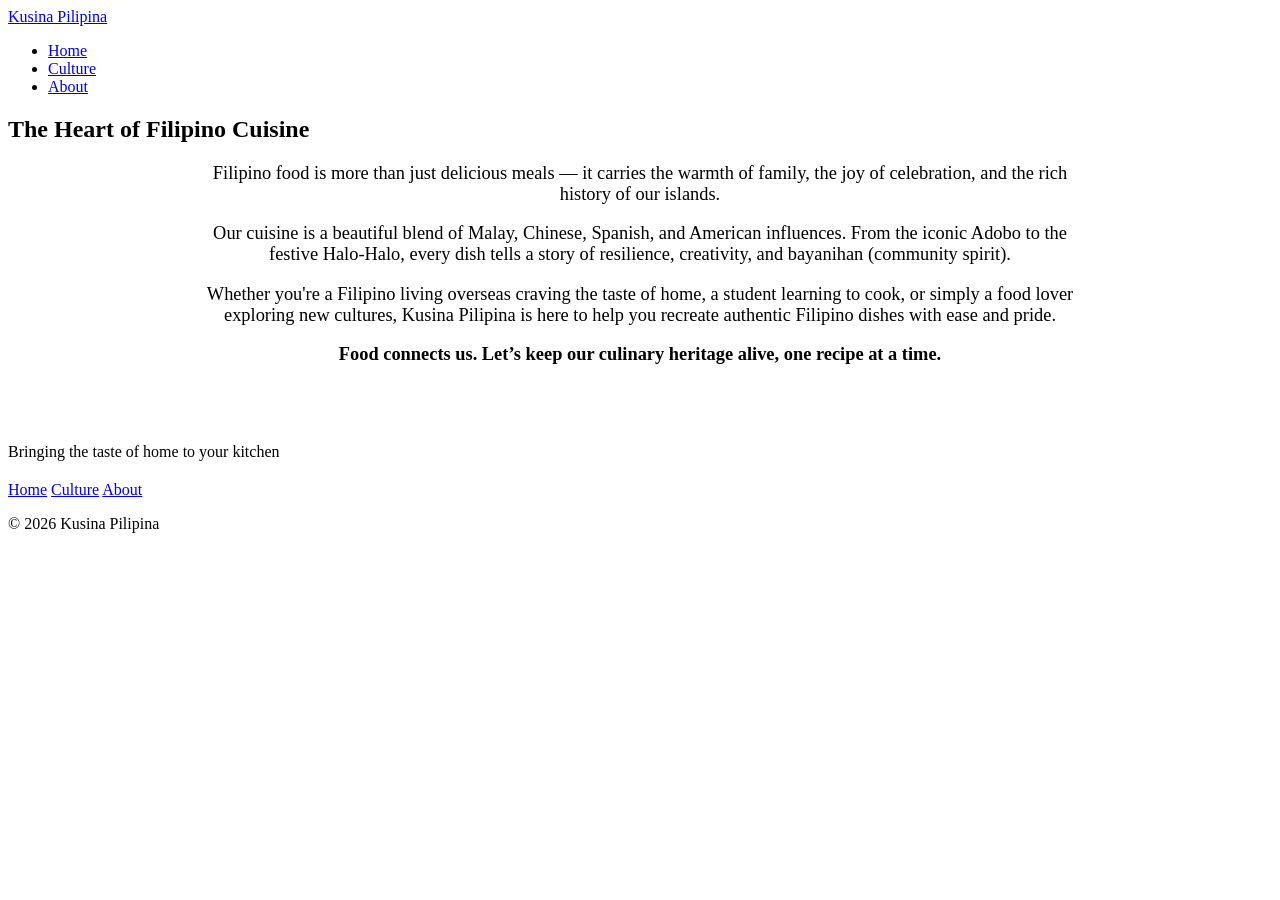
==== about.html @ 7e7f70af "css change and about html complete" ====
<!DOCTYPE html>
<html lang="en">
<head>
  <meta charset="UTF-8">
  <meta name="viewport" content="width=device-width, initial-scale=1.0">
  <title>About | Kusina Pilipina</title>
  <link rel="stylesheet" href="style.css">
  <link href="https://fonts.googleapis.com/css2?family=Inter:wght@400;500&family=Montserrat:wght@700&display=swap" rel="stylesheet">
</head>
<body>

  <!-- Navigation -->
  <div class="nav">
    <a href="index.html" class="logo">Kusina Pilipina</a>
    <nav>
      <ul>
        <li><a href="index.html">Home</a></li>
        <li><a href="index.html#culture">Culture</a></li>
        <li><a href="about.html">About</a></li>
      </ul>
    </nav>
  </div>

  <!-- About Section -->
  <section id="about">
    <h2 class="section-title">The Heart of Filipino Cuisine</h2>
    <div class="about-content" style="max-width: 900px; margin: 0 auto; text-align: center; font-size: 1.15rem;">
      <p>Filipino food is more than just delicious meals — it carries the warmth of family, the joy of celebration, and the rich history of our islands.</p>
      <p>Our cuisine is a beautiful blend of Malay, Chinese, Spanish, and American influences. From the iconic Adobo to the festive Halo-Halo, every dish tells a story of resilience, creativity, and bayanihan (community spirit).</p>
      <p>Whether you're a Filipino living overseas craving the taste of home, a student learning to cook, or simply a food lover exploring new cultures, Kusina Pilipina is here to help you recreate authentic Filipino dishes with ease and pride.</p>
      <p><strong>Food connects us. Let’s keep our culinary heritage alive, one recipe at a time.</strong></p>
    </div>
  </section>

  <footer>
    <a href="index.html" class="logo" style="color:white; font-size:2.2rem;">Kusina Pilipina</a>
    <p style="margin:20px 0;">Bringing the taste of home to your kitchen</p>
    <div class="footer-links">
      <a href="index.html">Home</a>
      <a href="index.html#culture">Culture</a>
      <a href="about.html">About</a>
    </div>
    <p>&copy; 2026 Kusina Pilipina</p>
  </footer>

</body>
</html>
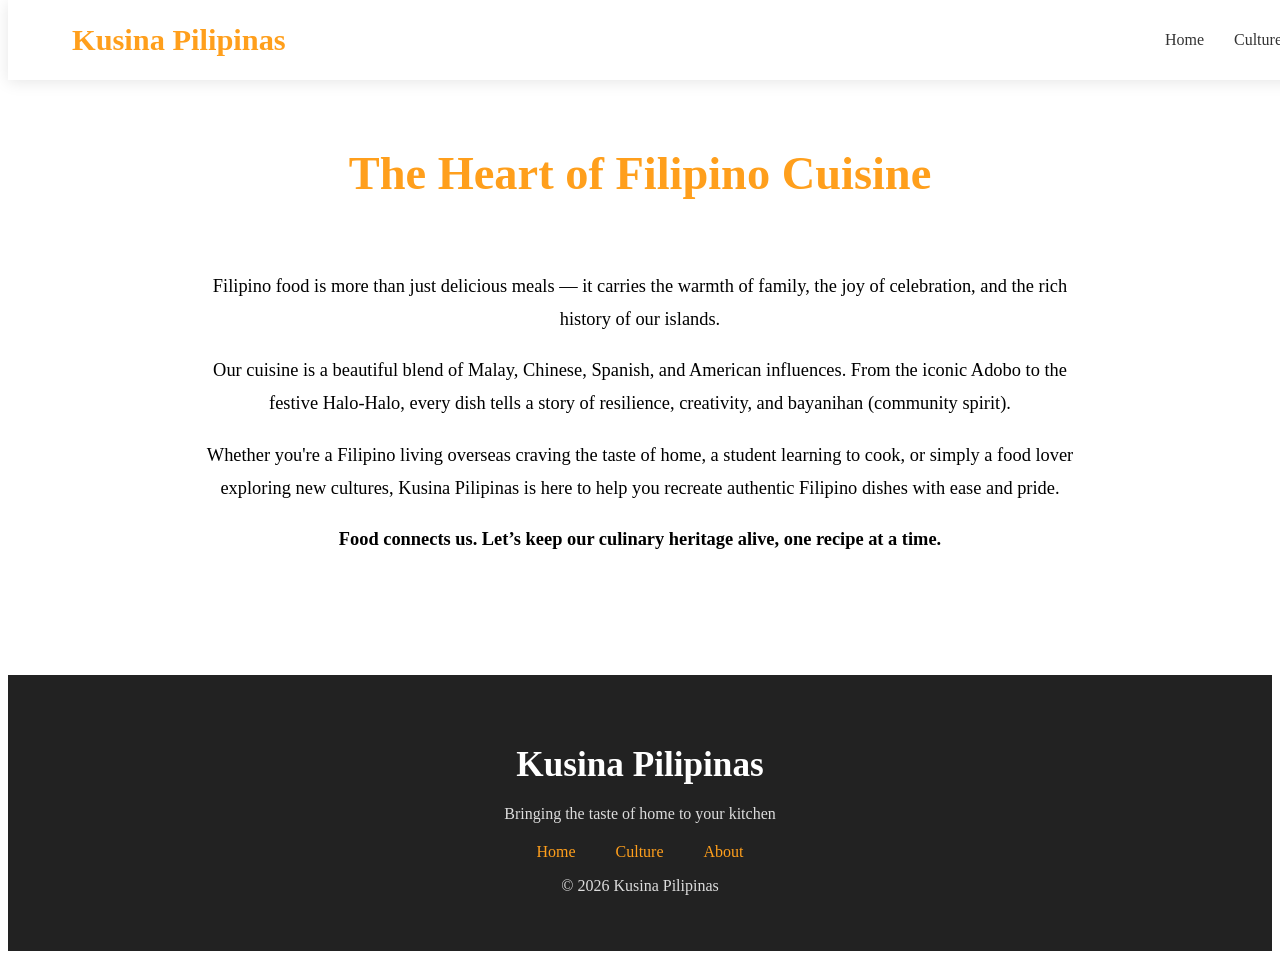
==== commit ea31cd0c: "minor fix" ====
--- a/about.html
+++ b/about.html
@@ -3,15 +3,14 @@
 <head>
   <meta charset="UTF-8">
   <meta name="viewport" content="width=device-width, initial-scale=1.0">
-  <title>About | Kusina Pilipina</title>
-  <link rel="stylesheet" href="style.css">
+  <title>About | Kusina Pilipinas</title>
+  <link rel="stylesheet" href="styles.css">
   <link href="https://fonts.googleapis.com/css2?family=Inter:wght@400;500&family=Montserrat:wght@700&display=swap" rel="stylesheet">
 </head>
 <body>
 
-  <!-- Navigation -->
   <div class="nav">
-    <a href="index.html" class="logo">Kusina Pilipina</a>
+    <a href="index.html" class="logo">Kusina Pilipinas</a>
     <nav>
       <ul>
         <li><a href="index.html">Home</a></li>
@@ -21,26 +20,25 @@
     </nav>
   </div>
 
-  <!-- About Section -->
-  <section id="about">
+  <section>
     <h2 class="section-title">The Heart of Filipino Cuisine</h2>
-    <div class="about-content" style="max-width: 900px; margin: 0 auto; text-align: center; font-size: 1.15rem;">
+    <div class="about-content">
       <p>Filipino food is more than just delicious meals — it carries the warmth of family, the joy of celebration, and the rich history of our islands.</p>
       <p>Our cuisine is a beautiful blend of Malay, Chinese, Spanish, and American influences. From the iconic Adobo to the festive Halo-Halo, every dish tells a story of resilience, creativity, and bayanihan (community spirit).</p>
-      <p>Whether you're a Filipino living overseas craving the taste of home, a student learning to cook, or simply a food lover exploring new cultures, Kusina Pilipina is here to help you recreate authentic Filipino dishes with ease and pride.</p>
+      <p>Whether you're a Filipino living overseas craving the taste of home, a student learning to cook, or simply a food lover exploring new cultures, Kusina Pilipinas is here to help you recreate authentic Filipino dishes with ease and pride.</p>
       <p><strong>Food connects us. Let’s keep our culinary heritage alive, one recipe at a time.</strong></p>
     </div>
   </section>
 
   <footer>
-    <a href="index.html" class="logo" style="color:white; font-size:2.2rem;">Kusina Pilipina</a>
+    <a href="index.html" class="logo" style="color:white; font-size:2.2rem;">Kusina Pilipinas</a>
     <p style="margin:20px 0;">Bringing the taste of home to your kitchen</p>
     <div class="footer-links">
       <a href="index.html">Home</a>
       <a href="index.html#culture">Culture</a>
       <a href="about.html">About</a>
     </div>
-    <p>&copy; 2026 Kusina Pilipina</p>
+    <p>&copy; 2026 Kusina Pilipinas</p>
   </footer>
 
 </body>
--- a/styles.css
+++ b/styles.css
@@ -0,0 +1,225 @@
+:root {
+  --orange: #FF9F1C;
+  --blue: #0077B6;
+  --cream: #FFF8F0;
+}
+
+/* Responsive Design */
+@media (max-width: 768px) {
+  .section-title {
+    font-size: 2.4rem;
+  }
+  nav ul {
+    gap: 15px;
+    font-size: 0.95rem;
+  }
+}
+
+/* Navigation Bar */
+.nav {
+  position: fixed;
+  top: 0;
+  width: 100%;
+  background: rgba(255,255,255,0.97);
+  padding: 15px 5%;
+  display: flex;
+  justify-content: space-between;
+  align-items: center;
+  box-shadow: 0 2px 15px rgba(0,0,0,0.1);
+  z-index: 1000;
+}
+
+.logo {
+  font-size: 1.9rem;
+  color: var(--orange);
+  font-weight: bold;
+  text-decoration: none;
+}
+
+nav ul {
+  list-style: none;
+  display: flex;
+  gap: 30px;
+}
+
+nav a {
+  text-decoration: none;
+  color: #333;
+  font-weight: 500;
+}
+
+nav a:hover {
+  color: var(--orange);
+}
+
+/* Main Sections */
+section {
+  padding: 100px 5%;
+}
+
+.section-title {
+  text-align: center;
+  margin-bottom: 70px;
+  font-size: 2.9rem;
+  color: var(--orange);
+}
+
+/* Recipes Section */
+#recipes {
+  background: var(--cream);
+  padding-top: 140px;
+}
+
+/* Culture Section */
+#culture {
+  background: white;
+}
+
+/* Recipes Grid */
+.recipes-grid {
+  display: grid;
+  grid-template-columns: repeat(auto-fit, minmax(340px, 1fr));
+  gap: 35px;
+  max-width: 1200px;
+  margin: 0 auto;
+}
+
+.recipe-card {
+  background: white;
+  border-radius: 18px;
+  overflow: hidden;
+  box-shadow: 0 10px 30px rgba(0,0,0,0.12);
+  transition: all 0.4s;
+  cursor: pointer;
+}
+
+.recipe-card:hover {
+  transform: translateY(-12px);
+  box-shadow: 0 20px 40px rgba(0,0,0,0.15);
+}
+
+.recipe-card img {
+  width: 100%;
+  height: 250px;
+  object-fit: cover;
+}
+
+.recipe-info {
+  padding: 22px;
+}
+
+.recipe-info h3 {
+  margin-bottom: 8px;
+}
+
+.tags {
+  font-size: 0.92rem;
+  color: var(--blue);
+  margin-bottom: 12px;
+}
+
+/* Culture Cards */
+.culture-grid {
+  display: grid;
+  grid-template-columns: repeat(auto-fit, minmax(300px, 1fr));
+  gap: 40px;
+  max-width: 1100px;
+  margin: 0 auto;
+}
+
+.culture-card {
+  background: #f9f9f9;
+  padding: 30px;
+  border-radius: 16px;
+  box-shadow: 0 5px 20px rgba(0,0,0,0.08);
+}
+
+.culture-card h3 {
+  color: var(--orange);
+  margin-bottom: 15px;
+  font-size: 1.5rem;
+}
+
+/* Modal Styles */
+.modal {
+  display: none;
+  position: fixed;
+  inset: 0;
+  background: rgba(0,0,0,0.75);
+  z-index: 2000;
+  align-items: center;
+  justify-content: center;
+  padding: 20px;
+  overflow-y: auto;
+}
+
+.modal-content {
+  background: white;
+  max-width: 720px;
+  width: 100%;
+  border-radius: 20px;
+  overflow: hidden;
+  box-shadow: 0 20px 60px rgba(0,0,0,0.3);
+}
+
+.modal-header {
+  position: relative;
+  padding: 20px 25px;
+  background: #f8f8f8;
+  border-bottom: 1px solid #eee;
+}
+
+.modal-header h2 {
+  margin: 0;
+  color: var(--orange);
+}
+
+.close {
+  position: absolute;
+  top: 18px;
+  right: 25px;
+  font-size: 2.2rem;
+  cursor: pointer;
+  color: #666;
+}
+
+.modal-body {
+  padding: 30px 35px;
+  max-height: 75vh;
+  overflow-y: auto;
+}
+
+.modal-body img {
+  width: 100%;
+  border-radius: 12px;
+  margin-bottom: 25px;
+}
+
+.modal-body h3 {
+  color: var(--orange);
+  margin: 25px 0 12px;
+  font-size: 1.4rem;
+}
+
+/* About Content */
+.about-content {
+  max-width: 900px;
+  margin: 0 auto;
+  text-align: center;
+  font-size: 1.15rem;
+  line-height: 1.8;
+}
+
+/* Footer */
+footer {
+  background: #222;
+  color: #ddd;
+  text-align: center;
+  padding: 70px 20px 40px;
+}
+
+.footer-links a {
+  color: var(--orange);
+  margin: 0 18px;
+  text-decoration: none;
+}
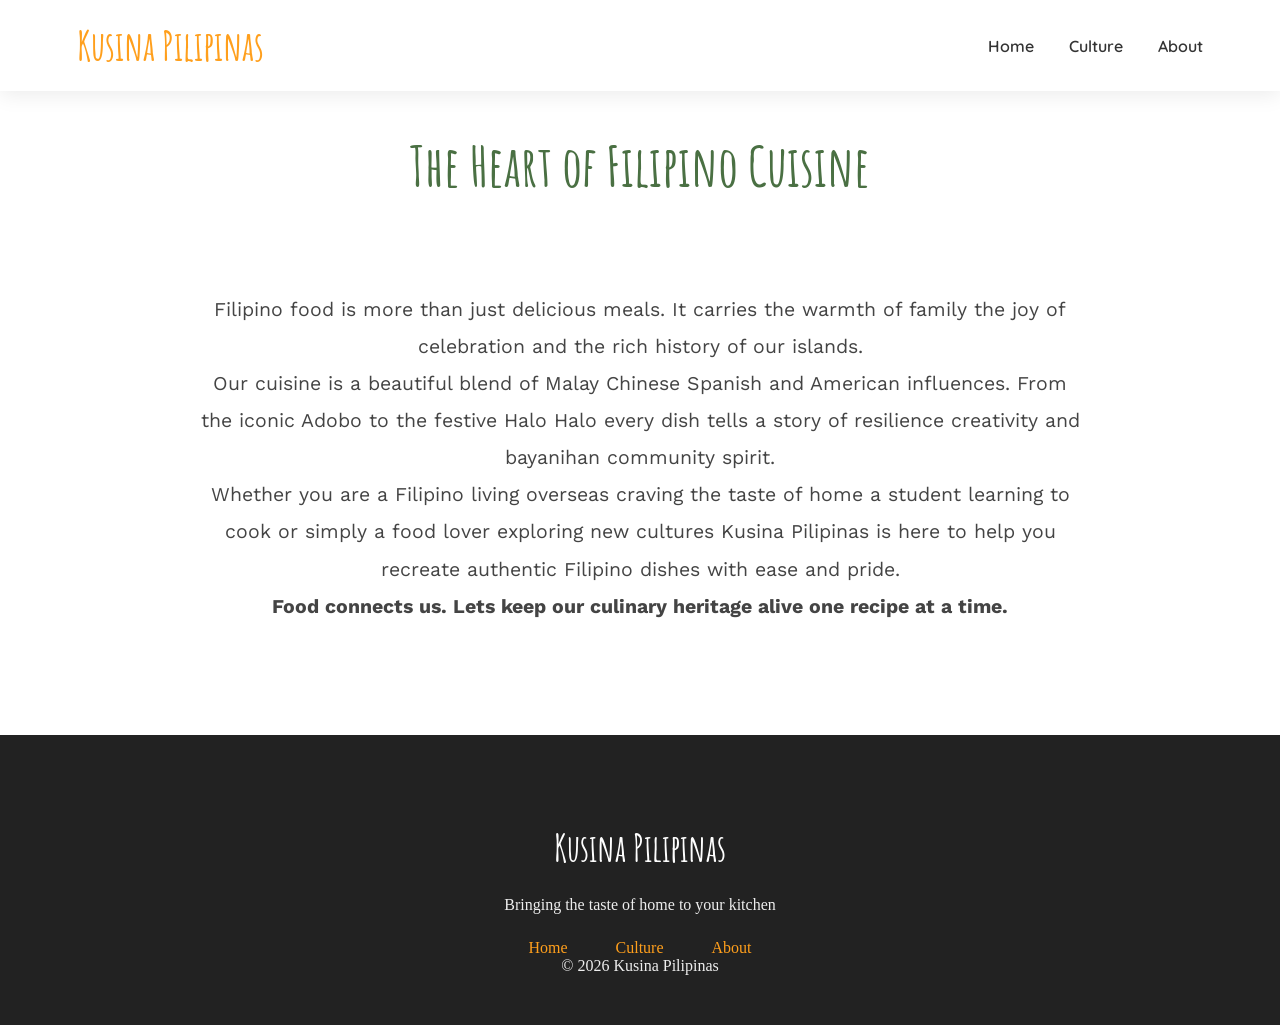
==== commit 2ff17e8c: "minor improvements" ====
--- a/about.html
+++ b/about.html
@@ -5,7 +5,7 @@
   <meta name="viewport" content="width=device-width, initial-scale=1.0">
   <title>About | Kusina Pilipinas</title>
   <link rel="stylesheet" href="styles.css">
-  <link href="https://fonts.googleapis.com/css2?family=Inter:wght@400;500&family=Montserrat:wght@700&display=swap" rel="stylesheet">
+  <link href="https://fonts.googleapis.com/css2?family=Amatic+SC:wght@700&family=Quicksand:wght@500;600&family=Work+Sans:wght@400;500&display=swap" rel="stylesheet">
 </head>
 <body>
 
@@ -23,16 +23,16 @@
   <section>
     <h2 class="section-title">The Heart of Filipino Cuisine</h2>
     <div class="about-content">
-      <p>Filipino food is more than just delicious meals — it carries the warmth of family, the joy of celebration, and the rich history of our islands.</p>
-      <p>Our cuisine is a beautiful blend of Malay, Chinese, Spanish, and American influences. From the iconic Adobo to the festive Halo-Halo, every dish tells a story of resilience, creativity, and bayanihan (community spirit).</p>
-      <p>Whether you're a Filipino living overseas craving the taste of home, a student learning to cook, or simply a food lover exploring new cultures, Kusina Pilipinas is here to help you recreate authentic Filipino dishes with ease and pride.</p>
-      <p><strong>Food connects us. Let’s keep our culinary heritage alive, one recipe at a time.</strong></p>
+      <p>Filipino food is more than just delicious meals. It carries the warmth of family the joy of celebration and the rich history of our islands.</p>
+      <p>Our cuisine is a beautiful blend of Malay Chinese Spanish and American influences. From the iconic Adobo to the festive Halo Halo every dish tells a story of resilience creativity and bayanihan community spirit.</p>
+      <p>Whether you are a Filipino living overseas craving the taste of home a student learning to cook or simply a food lover exploring new cultures Kusina Pilipinas is here to help you recreate authentic Filipino dishes with ease and pride.</p>
+      <p><strong>Food connects us. Lets keep our culinary heritage alive one recipe at a time.</strong></p>
     </div>
   </section>
 
   <footer>
-    <a href="index.html" class="logo" style="color:white; font-size:2.2rem;">Kusina Pilipinas</a>
-    <p style="margin:20px 0;">Bringing the taste of home to your kitchen</p>
+    <a href="index.html" class="logo" style="color:white; font-size:2.3rem;">Kusina Pilipinas</a>
+    <p style="margin:25px 0;">Bringing the taste of home to your kitchen</p>
     <div class="footer-links">
       <a href="index.html">Home</a>
       <a href="index.html#culture">Culture</a>
--- a/styles.css
+++ b/styles.css
@@ -1,73 +1,121 @@
 :root {
-  --orange: #FF9F1C;
-  --blue: #0077B6;
+  --mango: #FF9F1C;
+  --ube: #9B59B6;
+  --pandan: #4A7043;
   --cream: #FFF8F0;
-}
-
-/* Responsive Design */
-@media (max-width: 768px) {
-  .section-title {
-    font-size: 2.4rem;
-  }
-  nav ul {
-    gap: 15px;
-    font-size: 0.95rem;
-  }
-}
-
-/* Navigation Bar */
+  --light: #FAF4EB;
+}
+
+* {
+  margin: 0;
+  padding: 0;
+  box-sizing: border-box;
+}
+
+@import url('https://fonts.googleapis.com/css2?family=Amatic+SC:wght@700&family=Quicksand:wght@500;600&family=Work+Sans:wght@400;500&display=swap');
+
+/* Navigation */
 .nav {
   position: fixed;
   top: 0;
   width: 100%;
-  background: rgba(255,255,255,0.97);
-  padding: 15px 5%;
+  background: rgba(255, 255, 255, 0.97);
+  padding: 20px 6%;
   display: flex;
   justify-content: space-between;
   align-items: center;
-  box-shadow: 0 2px 15px rgba(0,0,0,0.1);
+  box-shadow: 0 4px 20px rgba(0, 0, 0, 0.08);
   z-index: 1000;
 }
 
 .logo {
-  font-size: 1.9rem;
-  color: var(--orange);
-  font-weight: bold;
+  font-family: 'Amatic SC', cursive;
+  font-size: 2.5rem;
+  color: var(--mango);
+  font-weight: 700;
   text-decoration: none;
 }
 
 nav ul {
   list-style: none;
   display: flex;
-  gap: 30px;
+  gap: 35px;
 }
 
 nav a {
+  font-family: 'Quicksand', sans-serif;
   text-decoration: none;
   color: #333;
-  font-weight: 500;
+  font-weight: 600;
+  transition: color 0.3s;
 }
 
 nav a:hover {
-  color: var(--orange);
-}
-
-/* Main Sections */
+  color: var(--ube);
+}
+
+/* Sections */
 section {
-  padding: 100px 5%;
+  padding: 130px 6% 110px;
 }
 
 .section-title {
-  text-align: center;
-  margin-bottom: 70px;
-  font-size: 2.9rem;
-  color: var(--orange);
+  font-family: 'Amatic SC', cursive;
+  text-align: center;
+  font-size: 3.5rem;
+  color: var(--pandan);
+  margin-bottom: 90px;
 }
 
 /* Recipes Section */
 #recipes {
-  background: var(--cream);
-  padding-top: 140px;
+  background: var(--light);
+}
+
+.recipes-grid {
+  display: grid;
+  grid-template-columns: repeat(auto-fit, minmax(380px, 1fr));
+  gap: 50px;
+  max-width: 1320px;
+  margin: 0 auto;
+}
+
+.recipe-card {
+  background: white;
+  border-radius: 28px;
+  overflow: hidden;
+  box-shadow: 0 15px 45px rgba(0, 0, 0, 0.12);
+  transition: all 0.4s ease;
+}
+
+.recipe-card:hover {
+  transform: translateY(-20px);
+  box-shadow: 0 35px 70px rgba(0, 0, 0, 0.18);
+}
+
+.recipe-card img {
+  width: 100%;
+  height: 285px;
+  object-fit: cover;
+}
+
+.recipe-info {
+  padding: 32px 28px;
+  text-align: center;
+}
+
+.recipe-info h3 {
+  font-family: 'Quicksand', sans-serif;
+  color: var(--pandan);
+  margin-bottom: 12px;
+  font-size: 1.55rem;
+}
+
+.tags {
+  color: var(--ube);
+  font-size: 0.98rem;
+  margin-bottom: 16px;
+  font-weight: 500;
 }
 
 /* Culture Section */
@@ -75,151 +123,102 @@
   background: white;
 }
 
-/* Recipes Grid */
-.recipes-grid {
+.culture-grid {
   display: grid;
   grid-template-columns: repeat(auto-fit, minmax(340px, 1fr));
-  gap: 35px;
-  max-width: 1200px;
+  gap: 45px;
+  max-width: 1180px;
   margin: 0 auto;
 }
 
-.recipe-card {
-  background: white;
-  border-radius: 18px;
-  overflow: hidden;
-  box-shadow: 0 10px 30px rgba(0,0,0,0.12);
-  transition: all 0.4s;
-  cursor: pointer;
-}
-
-.recipe-card:hover {
-  transform: translateY(-12px);
-  box-shadow: 0 20px 40px rgba(0,0,0,0.15);
-}
-
-.recipe-card img {
-  width: 100%;
-  height: 250px;
-  object-fit: cover;
-}
-
-.recipe-info {
-  padding: 22px;
-}
-
-.recipe-info h3 {
-  margin-bottom: 8px;
-}
-
-.tags {
-  font-size: 0.92rem;
-  color: var(--blue);
-  margin-bottom: 12px;
-}
-
-/* Culture Cards */
-.culture-grid {
-  display: grid;
-  grid-template-columns: repeat(auto-fit, minmax(300px, 1fr));
-  gap: 40px;
-  max-width: 1100px;
+.culture-card {
+  background: #fdf9f2;
+  padding: 42px 34px;
+  border-radius: 26px;
+  box-shadow: 0 12px 40px rgba(0, 0, 0, 0.09);
+  text-align: center;
+}
+
+.culture-card h3 {
+  font-family: 'Amatic SC', cursive;
+  color: var(--mango);
+  font-size: 2.1rem;
+  margin-bottom: 20px;
+}
+
+/* About Content */
+.about-content {
+  max-width: 880px;
   margin: 0 auto;
-}
-
-.culture-card {
-  background: #f9f9f9;
-  padding: 30px;
-  border-radius: 16px;
-  box-shadow: 0 5px 20px rgba(0,0,0,0.08);
-}
-
-.culture-card h3 {
-  color: var(--orange);
-  margin-bottom: 15px;
-  font-size: 1.5rem;
-}
-
-/* Modal Styles */
+  text-align: center;
+  font-family: 'Work Sans', sans-serif;
+  font-size: 1.22rem;
+  line-height: 1.9;
+  color: #444;
+}
+
+/* Footer */
+footer {
+  background: #222;
+  color: #eee;
+  text-align: center;
+  padding: 90px 20px 50px;
+}
+
+.footer-links a {
+  color: var(--mango);
+  margin: 0 22px;
+  text-decoration: none;
+  font-weight: 500;
+}
+
+.footer-links a:hover {
+  text-decoration: underline;
+}
+
+/* Modal */
 .modal {
   display: none;
   position: fixed;
   inset: 0;
-  background: rgba(0,0,0,0.75);
+  background: rgba(0,0,0,0.78);
   z-index: 2000;
   align-items: center;
   justify-content: center;
   padding: 20px;
-  overflow-y: auto;
 }
 
 .modal-content {
   background: white;
-  max-width: 720px;
-  width: 100%;
-  border-radius: 20px;
+  max-width: 760px;
+  width: 100%;
+  border-radius: 28px;
   overflow: hidden;
-  box-shadow: 0 20px 60px rgba(0,0,0,0.3);
-}
-
-.modal-header {
-  position: relative;
-  padding: 20px 25px;
-  background: #f8f8f8;
-  border-bottom: 1px solid #eee;
-}
-
-.modal-header h2 {
-  margin: 0;
-  color: var(--orange);
+  box-shadow: 0 30px 80px rgba(0,0,0,0.3);
 }
 
 .close {
   position: absolute;
-  top: 18px;
-  right: 25px;
-  font-size: 2.2rem;
+  top: 22px;
+  right: 28px;
+  font-size: 2.6rem;
   cursor: pointer;
-  color: #666;
+  color: #555;
 }
 
 .modal-body {
-  padding: 30px 35px;
-  max-height: 75vh;
+  padding: 40px;
+  max-height: 80vh;
   overflow-y: auto;
 }
 
 .modal-body img {
   width: 100%;
-  border-radius: 12px;
-  margin-bottom: 25px;
+  border-radius: 20px;
+  margin-bottom: 30px;
 }
 
 .modal-body h3 {
-  color: var(--orange);
-  margin: 25px 0 12px;
-  font-size: 1.4rem;
-}
-
-/* About Content */
-.about-content {
-  max-width: 900px;
-  margin: 0 auto;
-  text-align: center;
-  font-size: 1.15rem;
-  line-height: 1.8;
-}
-
-/* Footer */
-footer {
-  background: #222;
-  color: #ddd;
-  text-align: center;
-  padding: 70px 20px 40px;
-}
-
-.footer-links a {
-  color: var(--orange);
-  margin: 0 18px;
-  text-decoration: none;
+  color: var(--pandan);
+  margin: 30px 0 16px;
 }
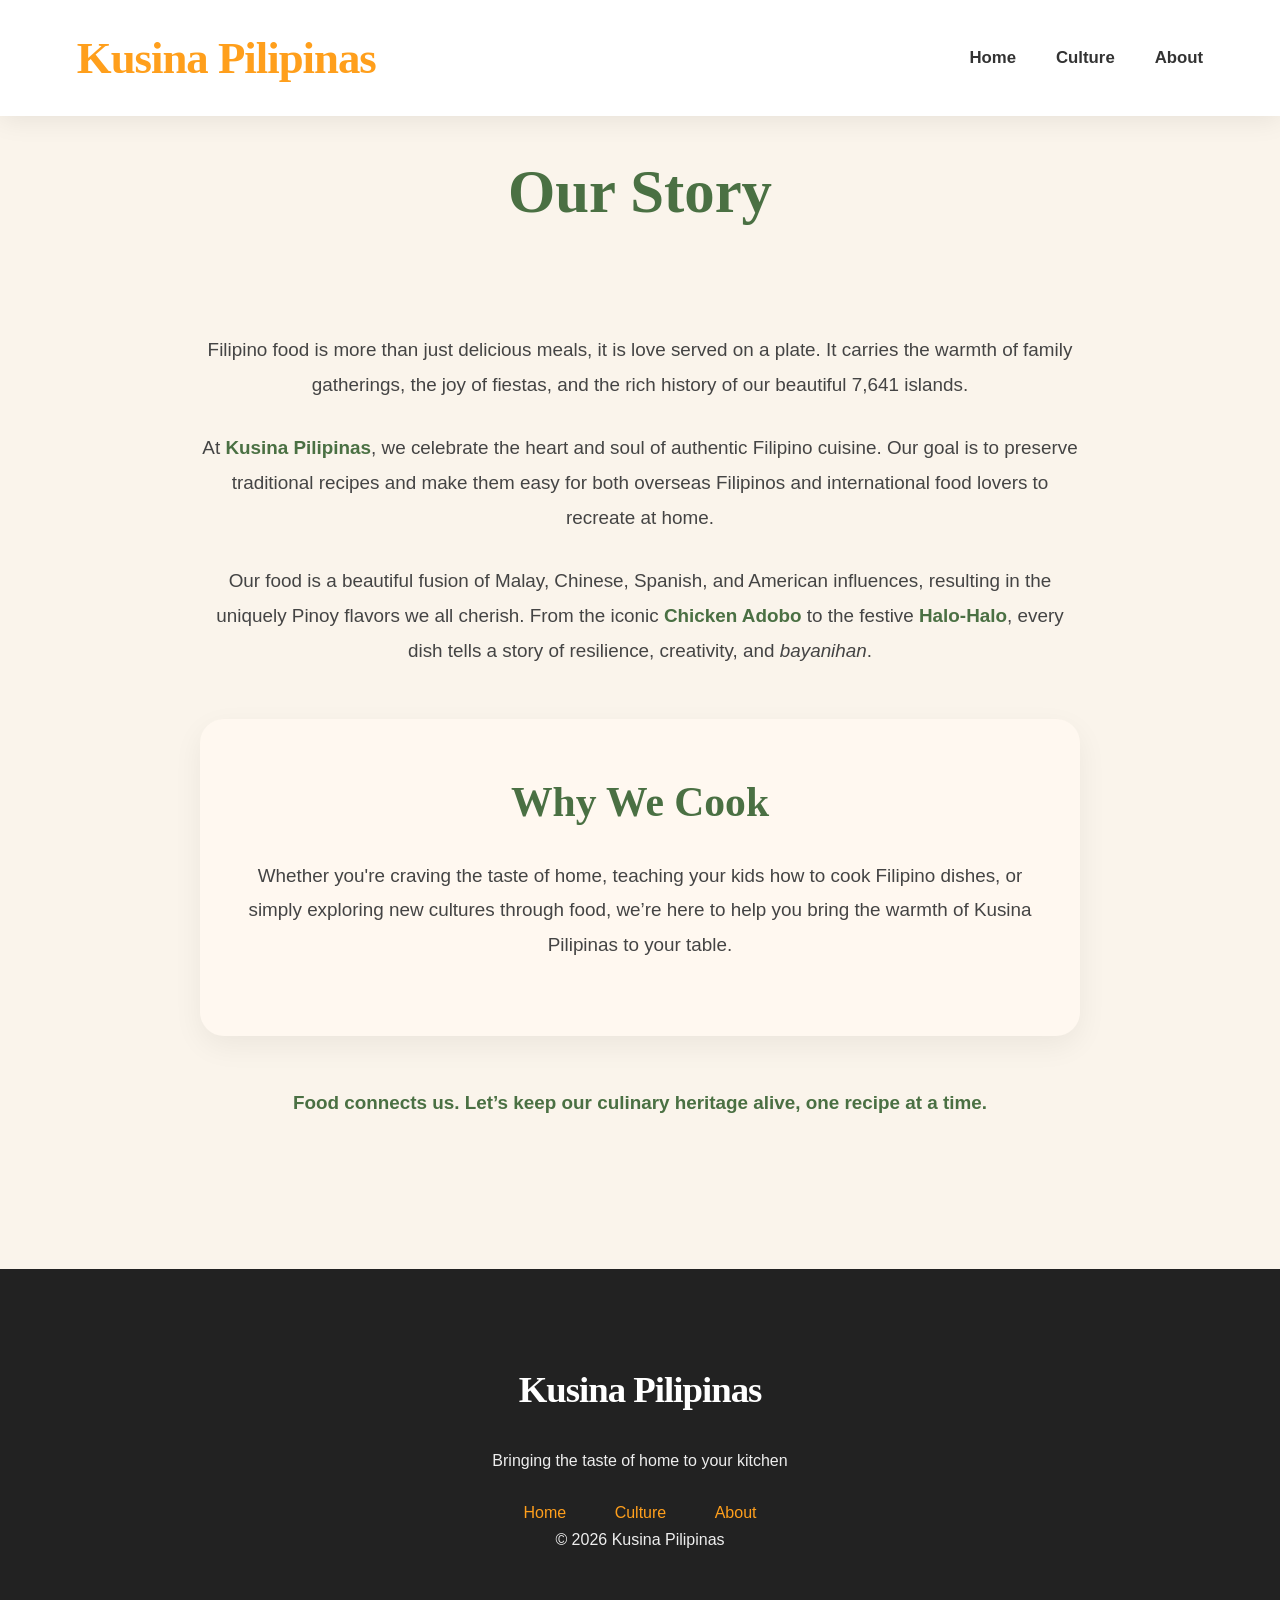
==== commit ae592c5a: "minor fixes" ====
--- a/about.html
+++ b/about.html
@@ -5,10 +5,9 @@
   <meta name="viewport" content="width=device-width, initial-scale=1.0">
   <title>About | Kusina Pilipinas</title>
   <link rel="stylesheet" href="styles.css">
-  <link href="https://fonts.googleapis.com/css2?family=Amatic+SC:wght@700&family=Quicksand:wght@500;600&family=Work+Sans:wght@400;500&display=swap" rel="stylesheet">
 </head>
 <body>
-
+  <!-- Navigation -->
   <div class="nav">
     <a href="index.html" class="logo">Kusina Pilipinas</a>
     <nav>
@@ -20,16 +19,27 @@
     </nav>
   </div>
 
-  <section>
-    <h2 class="section-title">The Heart of Filipino Cuisine</h2>
+  <!-- About Section -->
+  <section id="about">
+    <h2 class="section-title">Our Story</h2>
+    
     <div class="about-content">
-      <p>Filipino food is more than just delicious meals. It carries the warmth of family the joy of celebration and the rich history of our islands.</p>
-      <p>Our cuisine is a beautiful blend of Malay Chinese Spanish and American influences. From the iconic Adobo to the festive Halo Halo every dish tells a story of resilience creativity and bayanihan community spirit.</p>
-      <p>Whether you are a Filipino living overseas craving the taste of home a student learning to cook or simply a food lover exploring new cultures Kusina Pilipinas is here to help you recreate authentic Filipino dishes with ease and pride.</p>
-      <p><strong>Food connects us. Lets keep our culinary heritage alive one recipe at a time.</strong></p>
+      <p>Filipino food is more than just delicious meals, it is love served on a plate. It carries the warmth of family gatherings, the joy of fiestas, and the rich history of our beautiful 7,641 islands.</p>
+      
+      <p>At <strong>Kusina Pilipinas</strong>, we celebrate the heart and soul of authentic Filipino cuisine. Our goal is to preserve traditional recipes and make them easy for both overseas Filipinos and international food lovers to recreate at home.</p>
+
+      <p>Our food is a beautiful fusion of Malay, Chinese, Spanish, and American influences, resulting in the uniquely Pinoy flavors we all cherish. From the iconic <strong>Chicken Adobo</strong> to the festive <strong>Halo-Halo</strong>, every dish tells a story of resilience, creativity, and <em>bayanihan</em>.</p>
+
+      <div class="about-highlight">
+        <h3>Why We Cook</h3>
+        <p>Whether you're craving the taste of home, teaching your kids how to cook Filipino dishes, or simply exploring new cultures through food, we’re here to help you bring the warmth of Kusina Pilipinas to your table.</p>
+      </div>
+
+      <p><strong>Food connects us. Let’s keep our culinary heritage alive, one recipe at a time.</strong></p>
     </div>
   </section>
 
+  <!-- Footer -->
   <footer>
     <a href="index.html" class="logo" style="color:white; font-size:2.3rem;">Kusina Pilipinas</a>
     <p style="margin:25px 0;">Bringing the taste of home to your kitchen</p>
@@ -41,5 +51,19 @@
     <p>&copy; 2026 Kusina Pilipinas</p>
   </footer>
 
+  <script>
+    function handleScrollAnimations() {
+      const section = document.querySelector('section');
+      if (section) {
+        const rect = section.getBoundingClientRect();
+        if (rect.top < window.innerHeight * 0.8) {
+          section.classList.add('visible');
+        }
+      }
+    }
+
+    window.addEventListener('load', handleScrollAnimations);
+    window.addEventListener('scroll', handleScrollAnimations);
+  </script>
 </body>
 </html>
--- a/styles.css
+++ b/styles.css
@@ -4,9 +4,13 @@
   --pandan: #4A7043;
   --cream: #FFF8F0;
   --light: #FAF4EB;
-}
-
-* {
+  --text: #333;
+  --text-light: #555;
+}
+
+*,
+*::before,
+*::after {
   margin: 0;
   padding: 0;
   box-sizing: border-box;
@@ -14,70 +18,122 @@
 
 @import url('https://fonts.googleapis.com/css2?family=Amatic+SC:wght@700&family=Quicksand:wght@500;600&family=Work+Sans:wght@400;500&display=swap');
 
-/* Navigation */
+html {
+  scroll-behavior: smooth;
+}
+
+body {
+  font-family: 'Work Sans', sans-serif;
+  line-height: 1.7;
+  color: var(--text);
+}
+
+/* ====================== NAVIGATION ====================== */
 .nav {
   position: fixed;
   top: 0;
   width: 100%;
-  background: rgba(255, 255, 255, 0.97);
+  background: rgba(255, 255, 255, 0.98);
   padding: 20px 6%;
   display: flex;
   justify-content: space-between;
   align-items: center;
-  box-shadow: 0 4px 20px rgba(0, 0, 0, 0.08);
+  box-shadow: 0 4px 25px rgba(0, 0, 0, 0.08);
   z-index: 1000;
+  transition: all 0.4s ease;
 }
 
 .logo {
   font-family: 'Amatic SC', cursive;
-  font-size: 2.5rem;
+  font-size: 2.8rem;
   color: var(--mango);
   font-weight: 700;
   text-decoration: none;
+  letter-spacing: -1px;
 }
 
 nav ul {
   list-style: none;
   display: flex;
-  gap: 35px;
+  gap: 40px;
 }
 
 nav a {
   font-family: 'Quicksand', sans-serif;
   text-decoration: none;
-  color: #333;
+  color: var(--text);
   font-weight: 600;
-  transition: color 0.3s;
+  font-size: 1.05rem;
+  transition: all 0.3s ease;
 }
 
 nav a:hover {
   color: var(--ube);
-}
-
-/* Sections */
+  transform: translateY(-2px);
+}
+
+/* ====================== SECTIONS ====================== */
 section {
-  padding: 130px 6% 110px;
-}
-
+  padding: 140px 6% 120px;
+  opacity: 0;
+  transform: translateY(60px);
+  transition: all 0.9s cubic-bezier(0.25, 0.1, 0.25, 1);
+  position: relative;
+}
+
+section.visible {
+  opacity: 1;
+  transform: translateY(0);
+}
+
+/* Recipes Section */
+#recipes {
+  background: linear-gradient(to bottom, var(--light), #f5ede0);
+  position: relative;
+}
+
+#recipes::before {
+  content: '';
+  position: absolute;
+  top: 0;
+  left: 0;
+  right: 0;
+  bottom: 0;
+  background: url('https://source.unsplash.com/1600x900/?tropical,leaf,philippines') center/cover no-repeat;
+  opacity: 0.06;
+  z-index: 0;
+}
+
+/* Culture Section */
+#culture {
+  background: white;
+}
+
+/* About Section */
+#about {
+  background: var(--light);
+}
+
+/* Titles */
 .section-title {
   font-family: 'Amatic SC', cursive;
   text-align: center;
-  font-size: 3.5rem;
+  font-size: 3.8rem;
   color: var(--pandan);
   margin-bottom: 90px;
-}
-
-/* Recipes Section */
-#recipes {
-  background: var(--light);
-}
-
+  position: relative;
+  z-index: 1;
+}
+
+/* Recipe Cards */
 .recipes-grid {
   display: grid;
   grid-template-columns: repeat(auto-fit, minmax(380px, 1fr));
   gap: 50px;
   max-width: 1320px;
   margin: 0 auto;
+  position: relative;
+  z-index: 1;
 }
 
 .recipe-card {
@@ -85,11 +141,18 @@
   border-radius: 28px;
   overflow: hidden;
   box-shadow: 0 15px 45px rgba(0, 0, 0, 0.12);
-  transition: all 0.4s ease;
+  transition: all 0.6s ease;
+  opacity: 0;
+  transform: translateY(40px);
+}
+
+.recipe-card.visible {
+  opacity: 1;
+  transform: translateY(0);
 }
 
 .recipe-card:hover {
-  transform: translateY(-20px);
+  transform: translateY(-22px);
   box-shadow: 0 35px 70px rgba(0, 0, 0, 0.18);
 }
 
@@ -97,6 +160,11 @@
   width: 100%;
   height: 285px;
   object-fit: cover;
+  transition: transform 0.7s ease;
+}
+
+.recipe-card:hover img {
+  transform: scale(1.08);
 }
 
 .recipe-info {
@@ -118,11 +186,7 @@
   font-weight: 500;
 }
 
-/* Culture Section */
-#culture {
-  background: white;
-}
-
+/* Culture Cards */
 .culture-grid {
   display: grid;
   grid-template-columns: repeat(auto-fit, minmax(340px, 1fr));
@@ -137,13 +201,11 @@
   border-radius: 26px;
   box-shadow: 0 12px 40px rgba(0, 0, 0, 0.09);
   text-align: center;
-}
-
-.culture-card h3 {
-  font-family: 'Amatic SC', cursive;
-  color: var(--mango);
-  font-size: 2.1rem;
-  margin-bottom: 20px;
+  transition: all 0.5s ease;
+}
+
+.culture-card:hover {
+  transform: translateY(-12px);
 }
 
 /* About Content */
@@ -151,10 +213,33 @@
   max-width: 880px;
   margin: 0 auto;
   text-align: center;
-  font-family: 'Work Sans', sans-serif;
-  font-size: 1.22rem;
-  line-height: 1.9;
+  font-size: 1.18rem;
+  line-height: 1.85;
   color: #444;
+}
+
+.about-content p {
+  margin-bottom: 28px;
+}
+
+.about-content strong {
+  color: var(--pandan);
+}
+
+.about-highlight {
+  background: var(--cream);
+  padding: 45px 40px;
+  border-radius: 24px;
+  margin: 50px 0;
+  text-align: center;
+  box-shadow: 0 10px 30px rgba(0, 0, 0, 0.06);
+}
+
+.about-highlight h3 {
+  font-family: 'Amatic SC', cursive;
+  font-size: 2.6rem;
+  color: var(--pandan);
+  margin-bottom: 18px;
 }
 
 /* Footer */
@@ -172,20 +257,22 @@
   font-weight: 500;
 }
 
-.footer-links a:hover {
-  text-decoration: underline;
-}
-
 /* Modal */
 .modal {
   display: none;
   position: fixed;
   inset: 0;
-  background: rgba(0,0,0,0.78);
+  background: rgba(0,0,0,0.82);
   z-index: 2000;
   align-items: center;
   justify-content: center;
   padding: 20px;
+  opacity: 0;
+  transition: opacity 0.4s ease;
+}
+
+.modal.show {
+  opacity: 1;
 }
 
 .modal-content {
@@ -194,31 +281,55 @@
   width: 100%;
   border-radius: 28px;
   overflow: hidden;
-  box-shadow: 0 30px 80px rgba(0,0,0,0.3);
+  box-shadow: 0 30px 80px rgba(0,0,0,0.35);
+  transform: scale(0.9);
+  transition: transform 0.4s cubic-bezier(0.34, 1.56, 0.64, 1);
+  position: relative;
+}
+
+.modal.show .modal-content {
+  transform: scale(1);
 }
 
 .close {
   position: absolute;
   top: 22px;
   right: 28px;
-  font-size: 2.6rem;
+  font-size: 2.8rem;
   cursor: pointer;
   color: #555;
-}
-
+  transition: color 0.3s;
+  z-index: 10;
+}
+
+.close:hover {
+  color: var(--ube);
+}
+
+/* Modal Body */
 .modal-body {
-  padding: 40px;
-  max-height: 80vh;
-  overflow-y: auto;
+  padding: 20px 40px 40px;
 }
 
 .modal-body img {
   width: 100%;
-  border-radius: 20px;
-  margin-bottom: 30px;
+  border-radius: 16px;
+  margin-bottom: 25px;
 }
 
 .modal-body h3 {
   color: var(--pandan);
-  margin: 30px 0 16px;
+  margin: 25px 0 15px;
+  font-family: 'Quicksand', sans-serif;
+}
+
+.modal-body ul, .modal-body ol {
+  text-align: left;
+  max-width: 620px;
+  margin: 0 auto 20px;
+}
+
+.modal-body li {
+  margin-bottom: 10px;
+  line-height: 1.6;
 }
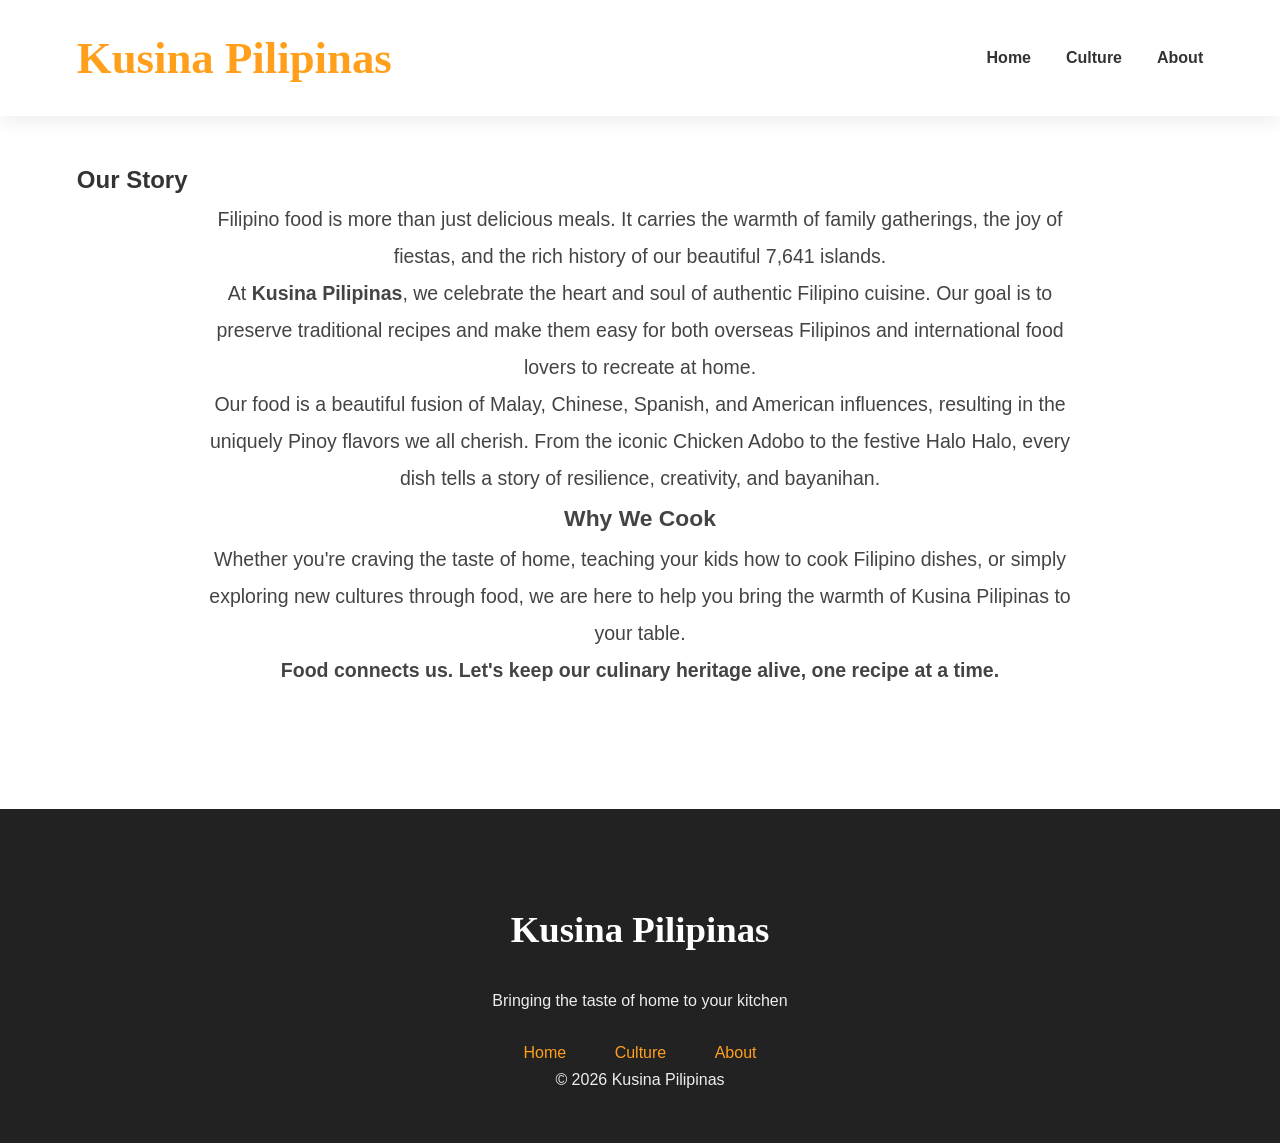
==== commit 0ff7e283: "fixed a bit of bugs" ====
--- a/about.html
+++ b/about.html
@@ -24,18 +24,18 @@
     <h2 class="section-title">Our Story</h2>
     
     <div class="about-content">
-      <p>Filipino food is more than just delicious meals, it is love served on a plate. It carries the warmth of family gatherings, the joy of fiestas, and the rich history of our beautiful 7,641 islands.</p>
+      <p>Filipino food is more than just delicious meals. It carries the warmth of family gatherings, the joy of fiestas, and the rich history of our beautiful 7,641 islands.</p>
       
       <p>At <strong>Kusina Pilipinas</strong>, we celebrate the heart and soul of authentic Filipino cuisine. Our goal is to preserve traditional recipes and make them easy for both overseas Filipinos and international food lovers to recreate at home.</p>
 
-      <p>Our food is a beautiful fusion of Malay, Chinese, Spanish, and American influences, resulting in the uniquely Pinoy flavors we all cherish. From the iconic <strong>Chicken Adobo</strong> to the festive <strong>Halo-Halo</strong>, every dish tells a story of resilience, creativity, and <em>bayanihan</em>.</p>
+      <p>Our food is a beautiful fusion of Malay, Chinese, Spanish, and American influences, resulting in the uniquely Pinoy flavors we all cherish. From the iconic Chicken Adobo to the festive Halo Halo, every dish tells a story of resilience, creativity, and bayanihan.</p>
 
       <div class="about-highlight">
         <h3>Why We Cook</h3>
-        <p>Whether you're craving the taste of home, teaching your kids how to cook Filipino dishes, or simply exploring new cultures through food, we’re here to help you bring the warmth of Kusina Pilipinas to your table.</p>
+        <p>Whether you're craving the taste of home, teaching your kids how to cook Filipino dishes, or simply exploring new cultures through food, we are here to help you bring the warmth of Kusina Pilipinas to your table.</p>
       </div>
 
-      <p><strong>Food connects us. Let’s keep our culinary heritage alive, one recipe at a time.</strong></p>
+      <p><strong>Food connects us. Let's keep our culinary heritage alive, one recipe at a time.</strong></p>
     </div>
   </section>
 
--- a/styles.css
+++ b/styles.css
@@ -4,13 +4,9 @@
   --pandan: #4A7043;
   --cream: #FFF8F0;
   --light: #FAF4EB;
-  --text: #333;
-  --text-light: #555;
-}
-
-*,
-*::before,
-*::after {
+}
+
+* {
   margin: 0;
   padding: 0;
   box-sizing: border-box;
@@ -25,10 +21,10 @@
 body {
   font-family: 'Work Sans', sans-serif;
   line-height: 1.7;
-  color: var(--text);
-}
-
-/* ====================== NAVIGATION ====================== */
+  color: #333;
+}
+
+/* Navigation */
 .nav {
   position: fixed;
   top: 0;
@@ -38,7 +34,7 @@
   display: flex;
   justify-content: space-between;
   align-items: center;
-  box-shadow: 0 4px 25px rgba(0, 0, 0, 0.08);
+  box-shadow: 0 4px 20px rgba(0, 0, 0, 0.08);
   z-index: 1000;
   transition: all 0.4s ease;
 }
@@ -49,80 +45,38 @@
   color: var(--mango);
   font-weight: 700;
   text-decoration: none;
-  letter-spacing: -1px;
 }
 
 nav ul {
   list-style: none;
   display: flex;
-  gap: 40px;
+  gap: 35px;
 }
 
 nav a {
   font-family: 'Quicksand', sans-serif;
   text-decoration: none;
-  color: var(--text);
+  color: #333;
   font-weight: 600;
-  font-size: 1.05rem;
   transition: all 0.3s ease;
 }
 
 nav a:hover {
   color: var(--ube);
-  transform: translateY(-2px);
-}
-
-/* ====================== SECTIONS ====================== */
+}
+
+/* Sections */
 section {
-  padding: 140px 6% 120px;
+  padding: 160px 6% 120px;
   opacity: 0;
   transform: translateY(60px);
   transition: all 0.9s cubic-bezier(0.25, 0.1, 0.25, 1);
-  position: relative;
+  scroll-margin-top: 140px;
 }
 
 section.visible {
   opacity: 1;
   transform: translateY(0);
-}
-
-/* Recipes Section */
-#recipes {
-  background: linear-gradient(to bottom, var(--light), #f5ede0);
-  position: relative;
-}
-
-#recipes::before {
-  content: '';
-  position: absolute;
-  top: 0;
-  left: 0;
-  right: 0;
-  bottom: 0;
-  background: url('https://source.unsplash.com/1600x900/?tropical,leaf,philippines') center/cover no-repeat;
-  opacity: 0.06;
-  z-index: 0;
-}
-
-/* Culture Section */
-#culture {
-  background: white;
-}
-
-/* About Section */
-#about {
-  background: var(--light);
-}
-
-/* Titles */
-.section-title {
-  font-family: 'Amatic SC', cursive;
-  text-align: center;
-  font-size: 3.8rem;
-  color: var(--pandan);
-  margin-bottom: 90px;
-  position: relative;
-  z-index: 1;
 }
 
 /* Recipe Cards */
@@ -132,8 +86,6 @@
   gap: 50px;
   max-width: 1320px;
   margin: 0 auto;
-  position: relative;
-  z-index: 1;
 }
 
 .recipe-card {
@@ -213,33 +165,10 @@
   max-width: 880px;
   margin: 0 auto;
   text-align: center;
-  font-size: 1.18rem;
-  line-height: 1.85;
+  font-family: 'Work Sans', sans-serif;
+  font-size: 1.22rem;
+  line-height: 1.9;
   color: #444;
-}
-
-.about-content p {
-  margin-bottom: 28px;
-}
-
-.about-content strong {
-  color: var(--pandan);
-}
-
-.about-highlight {
-  background: var(--cream);
-  padding: 45px 40px;
-  border-radius: 24px;
-  margin: 50px 0;
-  text-align: center;
-  box-shadow: 0 10px 30px rgba(0, 0, 0, 0.06);
-}
-
-.about-highlight h3 {
-  font-family: 'Amatic SC', cursive;
-  font-size: 2.6rem;
-  color: var(--pandan);
-  margin-bottom: 18px;
 }
 
 /* Footer */
@@ -257,7 +186,7 @@
   font-weight: 500;
 }
 
-/* Modal */
+/* ====================== MODAL - SCROLLABLE ====================== */
 .modal {
   display: none;
   position: fixed;
@@ -272,6 +201,7 @@
 }
 
 .modal.show {
+  display: flex;
   opacity: 1;
 }
 
@@ -279,12 +209,14 @@
   background: white;
   max-width: 760px;
   width: 100%;
+  max-height: 92vh;
   border-radius: 28px;
   overflow: hidden;
   box-shadow: 0 30px 80px rgba(0,0,0,0.35);
   transform: scale(0.9);
   transition: transform 0.4s cubic-bezier(0.34, 1.56, 0.64, 1);
-  position: relative;
+  display: flex;
+  flex-direction: column;
 }
 
 .modal.show .modal-content {
@@ -295,26 +227,32 @@
   position: absolute;
   top: 22px;
   right: 28px;
-  font-size: 2.8rem;
+  font-size: 2.6rem;
   cursor: pointer;
   color: #555;
   transition: color 0.3s;
-  z-index: 10;
 }
 
 .close:hover {
   color: var(--ube);
 }
 
-/* Modal Body */
 .modal-body {
-  padding: 20px 40px 40px;
+  padding: 30px 40px;
+  overflow-y: auto;
+  flex: 1;
+  -webkit-overflow-scrolling: touch;
 }
 
 .modal-body img {
   width: 100%;
   border-radius: 16px;
   margin-bottom: 25px;
+}
+
+.modal-body h2 {
+  color: var(--pandan);
+  margin-bottom: 20px;
 }
 
 .modal-body h3 {
@@ -332,4 +270,21 @@
 .modal-body li {
   margin-bottom: 10px;
   line-height: 1.6;
+}
+
+/* Mobile */
+@media (max-width: 768px) {
+  section {
+    padding: 120px 5% 80px;
+    scroll-margin-top: 110px;
+  }
+  
+  .recipes-grid {
+    grid-template-columns: repeat(auto-fit, minmax(320px, 1fr));
+    gap: 35px;
+  }
+  
+  .recipe-card img {
+    height: 240px;
+  }
 }
